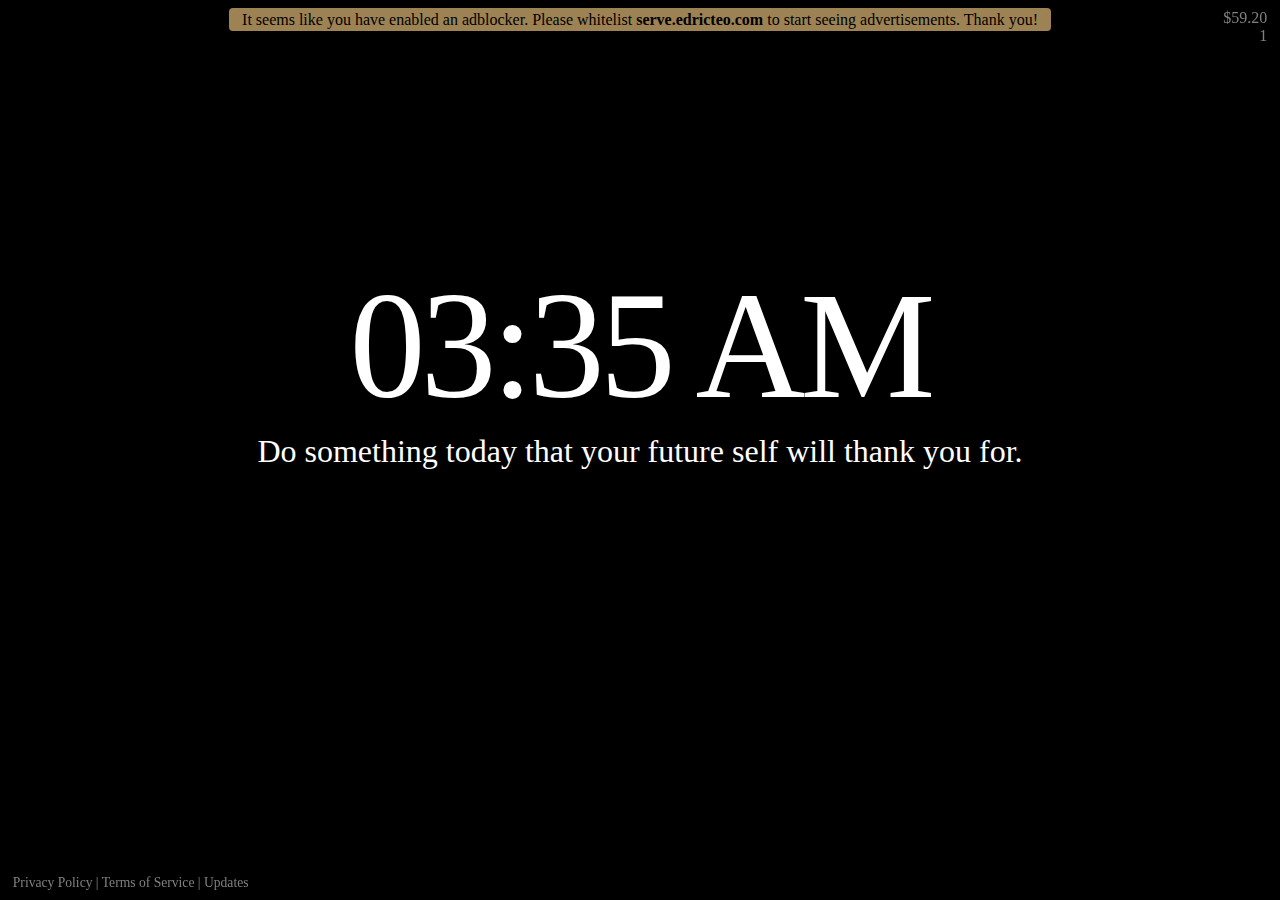
==== index.html @ f2634017 "Remove default value for tab count" ====
<html>

<head>
    <title>New Tab</title>

    <style>
        body {
            background-attachment: fixed;
            background-color: black;
            background-position: 50% 50%;
            background-repeat: no-repeat;
            background-size: cover;
            position: relative;
        }

        #adblockmsg {
            background-color: rgba(174, 145, 93, 0.9);
            border-radius: 4px;
            display: none;
            margin: auto;
            padding: 0.2% 1% 0.2% 1%;
            text-align: center;
        }

        #time {
            color: white;
            font-size: 950%;
            letter-spacing: -5px;
            margin-top: 18%;
            text-align: center;
            width: 100%;
        }

        #quote {
            color: white;
            font-size: 200%;
            text-align: center;
        }

        #cause {
            bottom: 1%;
            position: fixed;
            right: 1%;
        }

        #cause1 {
            bottom: 0;
            height: 250px;
            position: absolute;
            right: 0;
            width: 300px;
        }

        #cause2 {
            bottom: 0;
            height: 90px;
            position: absolute;
            right: 310px;
            width: 728px;
        }

        #cfooter {
            bottom: 1%;
            color: grey;
            font-size: 85%;
            left: 1%;
            position: fixed;
        }

        #cfooter a:link,
        a:visited,
        a:hover,
        a:active {
            color: grey;
            text-decoration: none;
        }

        #top-right {
            color: grey;
            position: fixed;
            text-align: right;
            top: 1%;
            right: 1%;
        }

        #fb-page-overlay {
            left: 50%;
            opacity: 100;
            position: absolute;
            top: 50%;
            transform: translate(-50%, -50%);
        }

        #update-overlay {
            background-color: rgba(0, 0, 0, 0.5);
            bottom: 0;
            cursor: pointer;
            display: none;
            height: 100%;
            left: 0;
            position: fixed;
            right: 0;
            top: 0;
            width: 100%;
            z-index: 2;
        }
    </style>
    <script>
        var image_counter = Number(localStorage.getItem("image_counter")); // 0 if does not exist
        var image_counter_prev_date = Number(localStorage.getItem("image_counter_prev_date"));
        var date = new Date();
        if (image_counter == 0 || (image_counter_prev_date != date.getDate())) {
            image_counter = (Math.floor(Math.random() * 6) + 1);
            localStorage.setItem("image_counter", String(image_counter));
            localStorage.setItem("image_counter_prev_date", String(date.getDate()));
        }
    </script>
</head>

<body>
    <div id="main">
        <div id="adblockmsg">
            It seems like you have enabled an adblocker. Please whitelist <b>serve.edricteo.com</b> to start seeing
            advertisements. Thank you!
        </div>
        <div id="top-right">
            <div id="donation">$59.20</div>
            <div id="tab-count"></div>
        </div>
        <div id="time"></div>
        <div id="quote"></div>
        <div id="cause">
            <div id="cause1">
                <ins class="adsbygoogle" style="display:inline-block;width:300px;height:250px"
                    data-ad-client="ca-pub-2768748312607400" data-ad-slot="2994744178"></ins>
            </div>
            <div id="cause2">
                <ins class="adsbygoogle" style="display:inline-block;width:728px;height:90px"
                    data-ad-client="ca-pub-2768748312607400" data-ad-slot="5141507313"></ins>
            </div>
        </div>
        <div id="update-overlay" onclick="toggleUpdateOverlayOff()">
            <div id="fb-page-overlay">
                <iframe id="fb-page-iframe" width="500" height="650" style="border:none;overflow:hidden" scrolling="no"
                    frameborder="0" allowTransparency="true" allow="encrypted-media"></iframe>
            </div>
        </div>
        <div id="cfooter">
            <a href="https://adcause.io/privacy" target="_blank">Privacy Policy</a> |
            <a href="https://adcause.io/term" target="_blank">Terms of Service</a> |
            <span onclick="toggleUpdateOverlayOn()" style="cursor: pointer;">Updates</span>
        </div>
    </div>

    <!-- Background image -->
    <script>
        document.body.style.backgroundImage = "url('./image/" + image_counter + ".webp')";
    </script>

    <!-- Set initial time and update -->
    <script>
        document.getElementById('time').innerHTML = date.toLocaleString('en-US', { hour: '2-digit', minute: '2-digit', hour12: true });
        setInterval(function () {
            var current_time = new Date();
            document.getElementById('time').innerHTML = current_time.toLocaleString('en-US', { hour: '2-digit', minute: '2-digit', hour12: true });
        }, 1000);
    </script>

    <!-- Update quotes/mantra -->
    <script>
        const qm_arr = [
            "Sometimes later becomes never. Do it now.",
            "Do something today that your future self will thank you for.",
            "Be grateful.",
            "Do what you can, then do the best you can.",
            "Thank someone today.",
            "This, too, shall pass.",
            "Be thankful.",
            "You are worthy.",
            "You are unstoppable.",
            "Comparison is the thief of joy.",
            "You are awesome.",
            "You are beautiful.",
            "Be easy on yourself.",
            "Have something good to say.",
            "Don't wish it was easier, wish you were better.",
            "Don't just get through the day, get from the day.",
            "Hold yourself accountable.",
            "Try something new today."
        ]

        document.getElementById("quote").innerHTML = qm_arr[Math.floor(Math.random() * (qm_arr.length))];
    </script>
</body>

<footer>
    <!-- Check for adblocker -->
    <script>
        document.addEventListener('DOMContentLoaded', init, false);
        function init() {
            adsBlocked(function (blocked) {
                if (blocked) {
                    document.getElementById("adblockmsg").style.display = "table";
                }
            })
        }
        function adsBlocked(callback) {
            var myRequest = new Request('https://pagead2.googlesyndication.com/pagead/js/adsbygoogle.js', {
                method: 'HEAD',
                mode: 'no-cors'
            });

            fetch(myRequest).then(function (response) {
                return response;
            }).then(function (response) {
                callback(false)
            }).catch(function (e) {
                callback(true)
            });
        }
    </script>

    <!-- Adsense -->
    <script async src="https://pagead2.googlesyndication.com/pagead/js/adsbygoogle.js"></script>
    <script>
        window.onload = function () {
            (adsbygoogle = window.adsbygoogle || []).push({});
            (adsbygoogle = window.adsbygoogle || []).push({});
        };
    </script>

    <!-- Tab count -->
    <script>
        var tab_counter = Number(localStorage.getItem("tab_counter")); // 0 if does not exist
        tab_counter += 1;
        localStorage.setItem("tab_counter", String(tab_counter));
        document.getElementById("tab-count").innerHTML = tab_counter;
    </script>

    <!-- Overlay -->
    <script>
        function toggleUpdateOverlayOn() {
            document.getElementById("fb-page-iframe").src = "https://www.facebook.com/plugins/page.php?href=https%3A%2F%2Fwww.facebook.com%2Fadcause&tabs=timeline&width=500&height=650&small_header=false&adapt_container_width=true&hide_cover=true&show_facepile=true&appId=744346142672657";
            document.getElementById("update-overlay").style.display = "block";
        }
        function toggleUpdateOverlayOff() {
            document.getElementById("update-overlay").style.display = "none";
        }
    </script>
</footer>

</html>
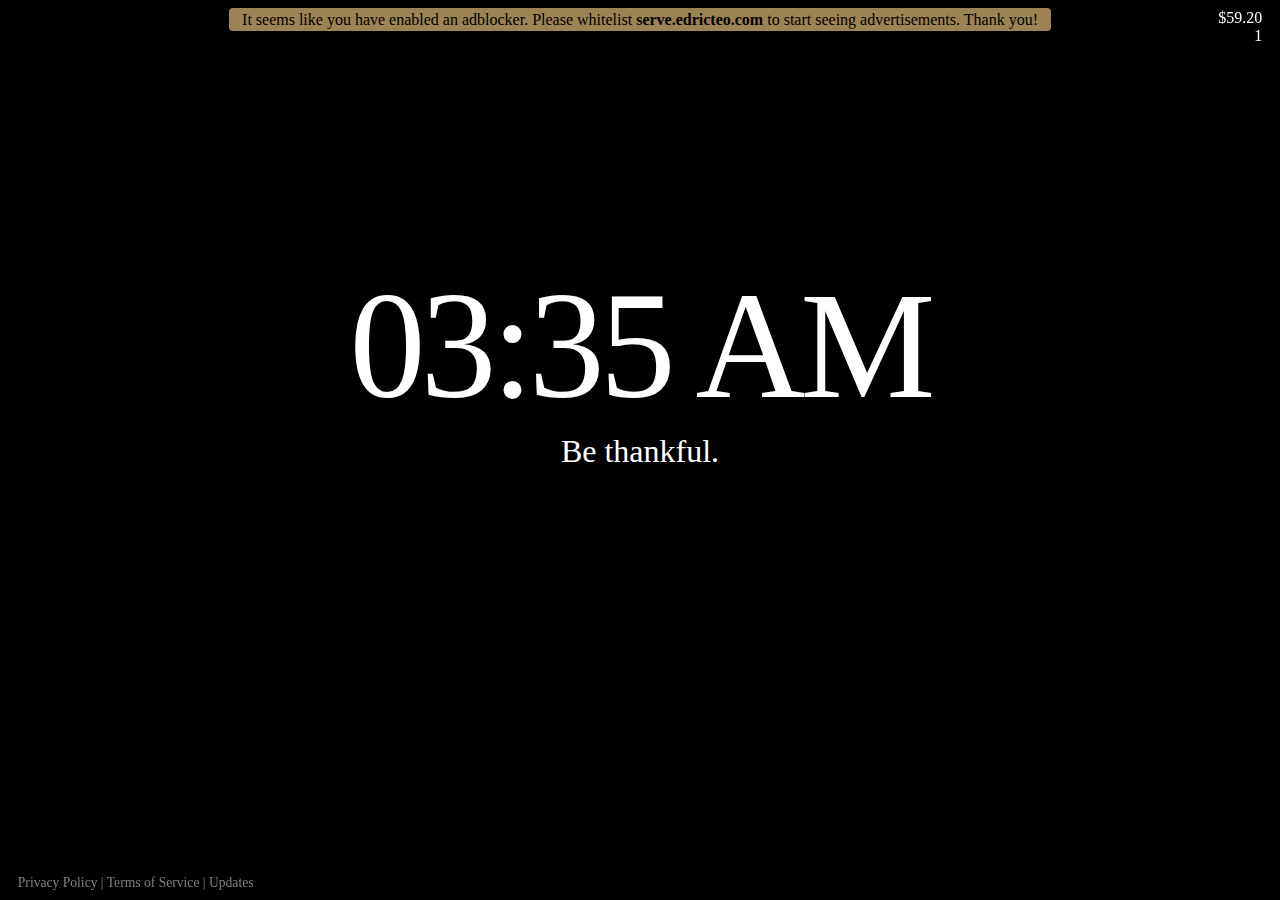
==== commit eca29f2a: "Update pp and tos" ====
--- a/index.html
+++ b/index.html
@@ -60,10 +60,12 @@
         }
 
         #cfooter {
+            border-radius: 5px;
             bottom: 1%;
             color: grey;
             font-size: 85%;
             left: 1%;
+            padding: 0 5 0 5;
             position: fixed;
         }
 
@@ -75,12 +77,18 @@
             text-decoration: none;
         }
 
+        .div-shade {
+            background-color: rgba(0, 0, 0, 0.25);
+        }
+
         #top-right {
-            color: grey;
+            border-radius: 5px;
+            color: white;
             position: fixed;
             text-align: right;
             top: 1%;
             right: 1%;
+            padding: 0 5 0 5;
         }
 
         #fb-page-overlay {
@@ -110,7 +118,7 @@
         var image_counter_prev_date = Number(localStorage.getItem("image_counter_prev_date"));
         var date = new Date();
         if (image_counter == 0 || (image_counter_prev_date != date.getDate())) {
-            image_counter = (Math.floor(Math.random() * 6) + 1);
+            image_counter = (Math.floor(Math.random() * 11) + 1);
             localStorage.setItem("image_counter", String(image_counter));
             localStorage.setItem("image_counter_prev_date", String(date.getDate()));
         }
@@ -123,7 +131,7 @@
             It seems like you have enabled an adblocker. Please whitelist <b>serve.edricteo.com</b> to start seeing
             advertisements. Thank you!
         </div>
-        <div id="top-right">
+        <div id="top-right" class="div-shade">
             <div id="donation">$59.20</div>
             <div id="tab-count"></div>
         </div>
@@ -140,14 +148,15 @@
             </div>
         </div>
         <div id="update-overlay" onclick="toggleUpdateOverlayOff()">
+            <div style="color:white; text-align: center; padding-top: 5px;">Click to dismiss</div>
             <div id="fb-page-overlay">
                 <iframe id="fb-page-iframe" width="500" height="650" style="border:none;overflow:hidden" scrolling="no"
                     frameborder="0" allowTransparency="true" allow="encrypted-media"></iframe>
             </div>
         </div>
-        <div id="cfooter">
-            <a href="https://adcause.io/privacy" target="_blank">Privacy Policy</a> |
-            <a href="https://adcause.io/term" target="_blank">Terms of Service</a> |
+        <div id="cfooter" class="div-shade">
+            <a href="https://adcause.io/privacy-policy" target="_blank">Privacy Policy</a> |
+            <a href="https://adcause.io/terms-of-service" target="_blank">Terms of Service</a> |
             <span onclick="toggleUpdateOverlayOn()" style="cursor: pointer;">Updates</span>
         </div>
     </div>
@@ -186,7 +195,17 @@
             "Don't wish it was easier, wish you were better.",
             "Don't just get through the day, get from the day.",
             "Hold yourself accountable.",
-            "Try something new today."
+            "Try something new today.",
+            "Opportunities don't happen. You create them.",
+            "The way to get started is to quit talking and begin doing.",
+            "The secret of success is to do the common thing uncommonly well.",
+            "Push yourself, because no one else is going to do it for you.",
+            "Great things never come from comfort zones.",
+            "It’s going to be hard, but hard does not mean impossible.",
+            "The key to success is to focus on goals, not obstacles.",
+            "Things must be felt with the heart.",
+            "There is always something to be grateful for.",
+            "Nothing is more honorable than a grateful heart."
         ]
 
         document.getElementById("quote").innerHTML = qm_arr[Math.floor(Math.random() * (qm_arr.length))];
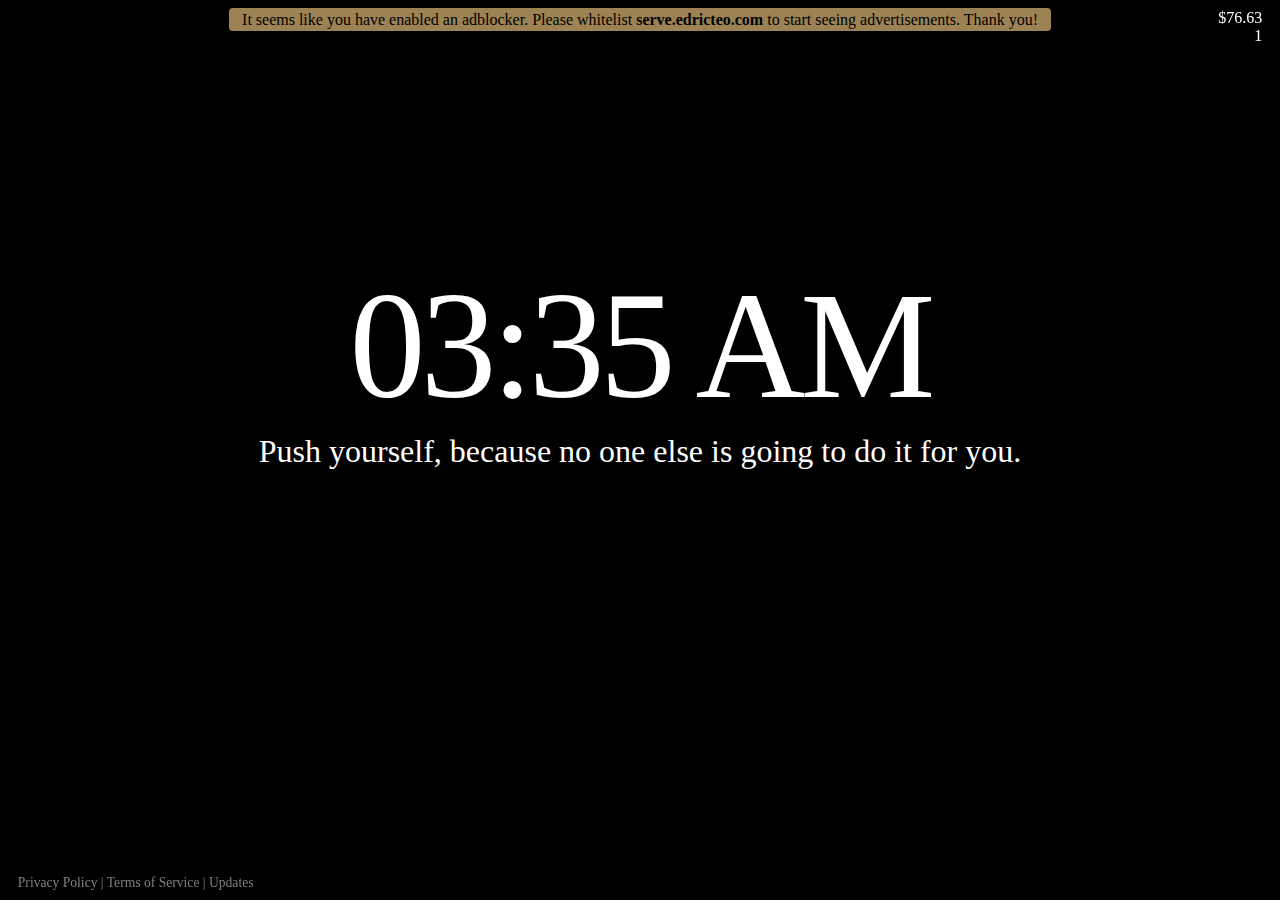
==== commit bb600327: "Update donation amount" ====
--- a/index.html
+++ b/index.html
@@ -132,7 +132,7 @@
             advertisements. Thank you!
         </div>
         <div id="top-right" class="div-shade">
-            <div id="donation">$59.20</div>
+            <div id="donation">$76.63</div>
             <div id="tab-count"></div>
         </div>
         <div id="time"></div>
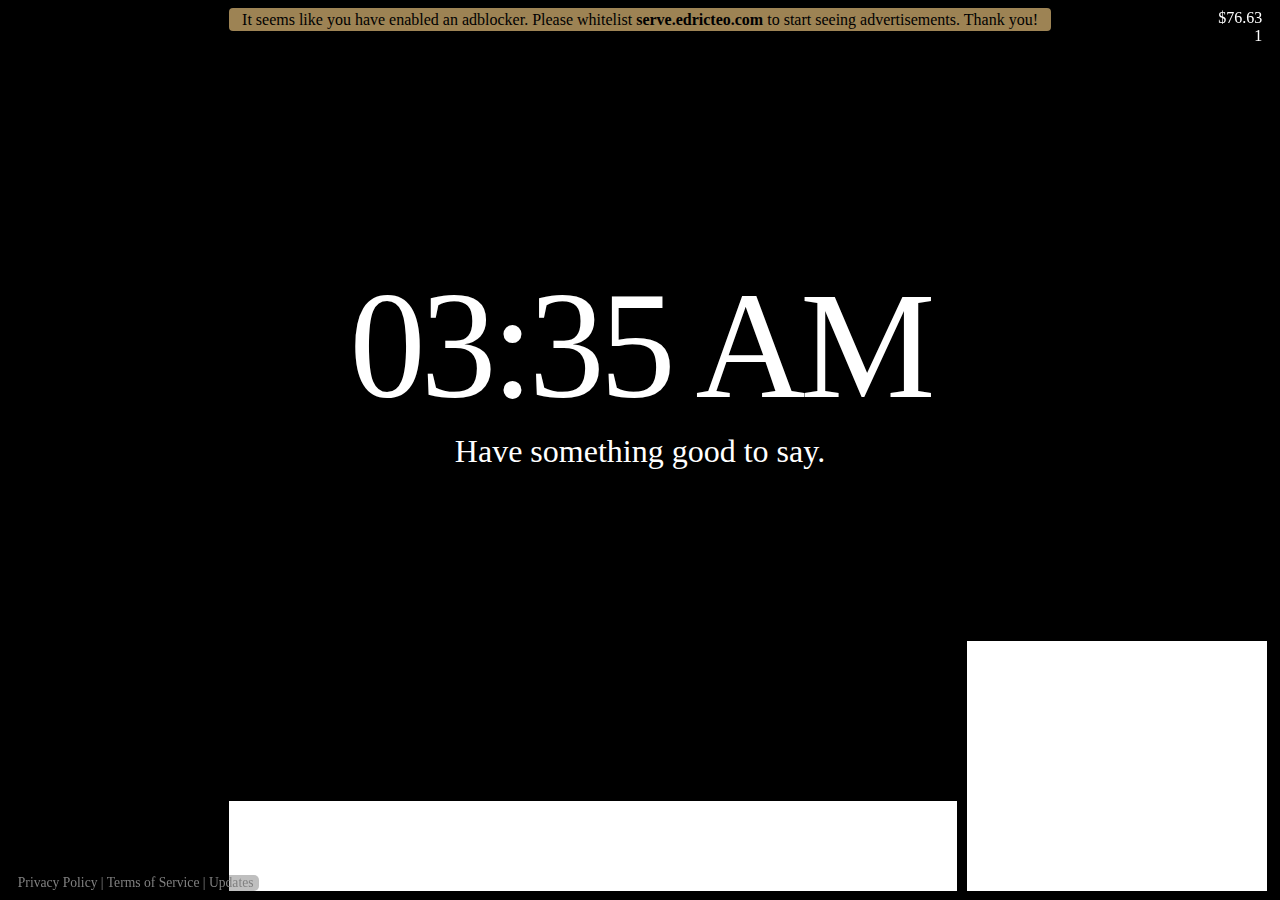
==== commit f33fb540: "Change ads background to load after window.onload" ====
--- a/index.html
+++ b/index.html
@@ -266,6 +266,14 @@
             document.getElementById("update-overlay").style.display = "none";
         }
     </script>
+
+    <!-- Load ads background (for transparency) -->
+    <script>
+        window.onload = function () {
+            document.getElementById("cause1").style.backgroundColor = "white";
+            document.getElementById("cause2").style.backgroundColor = "white";
+        };
+    </script>
 </footer>
 
 </html>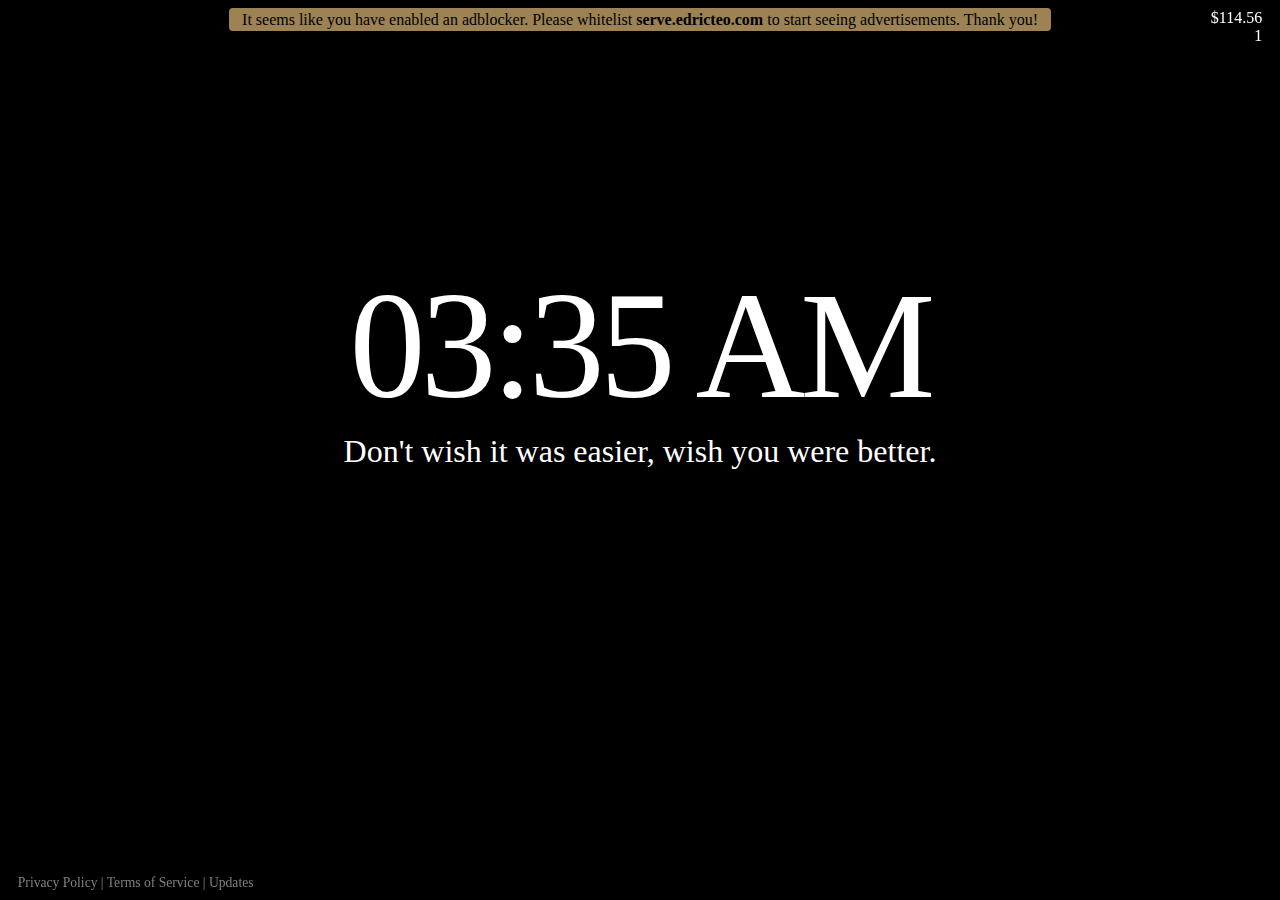
==== commit 04535a54: "Update total donate amount" ====
--- a/index.html
+++ b/index.html
@@ -132,7 +132,7 @@
             advertisements. Thank you!
         </div>
         <div id="top-right" class="div-shade">
-            <div id="donation">$76.63</div>
+            <div id="donation">$114.56</div>
             <div id="tab-count"></div>
         </div>
         <div id="time"></div>
@@ -266,14 +266,6 @@
             document.getElementById("update-overlay").style.display = "none";
         }
     </script>
-
-    <!-- Load ads background (for transparency) -->
-    <script>
-        window.onload = function () {
-            document.getElementById("cause1").style.backgroundColor = "white";
-            document.getElementById("cause2").style.backgroundColor = "white";
-        };
-    </script>
 </footer>
 
 </html>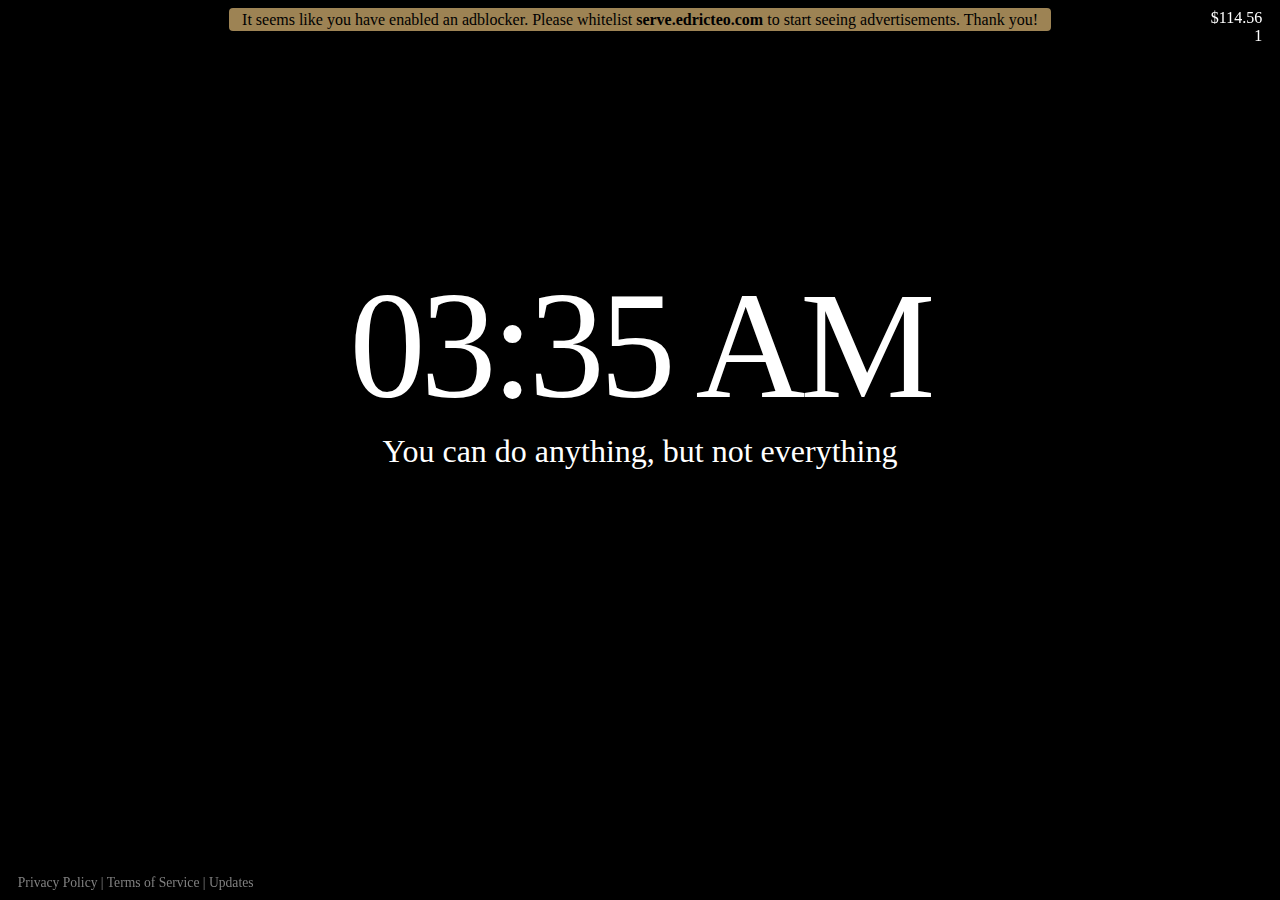
==== commit d3ddf3fe: "Add quotes and bg image" ====
--- a/index.html
+++ b/index.html
@@ -205,7 +205,16 @@
             "The key to success is to focus on goals, not obstacles.",
             "Things must be felt with the heart.",
             "There is always something to be grateful for.",
-            "Nothing is more honorable than a grateful heart."
+            "Nothing is more honorable than a grateful heart.",
+            "No one can make you feel inferior without your consent.",
+            "Don't raise your voice, improve your argument.",
+            "You can do anything, but not everything",
+            "It always seems impossible until it’s done.",
+            "Work hard, be kind, and amazing things will happen.",
+            "Be so good they can’t ignore you.",
+            "You can’t make a rainbow without a little rain.",
+            "The greater the difficulty, the greater the glory.",
+            "Falling down is an accident. Staying down is a choice."
         ]
 
         document.getElementById("quote").innerHTML = qm_arr[Math.floor(Math.random() * (qm_arr.length))];
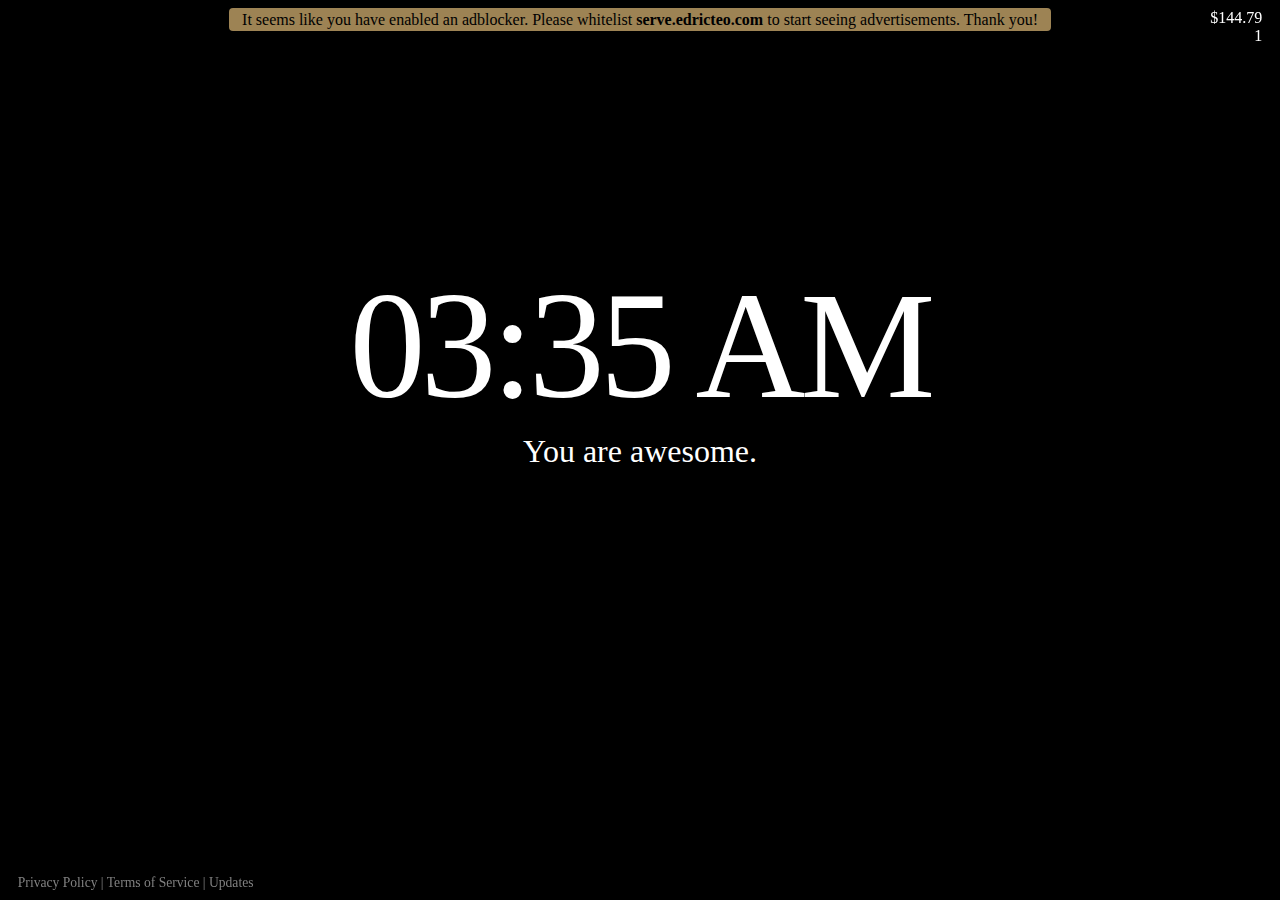
==== commit 3d316246: "Update total donation amount" ====
--- a/index.html
+++ b/index.html
@@ -118,7 +118,7 @@
         var image_counter_prev_date = Number(localStorage.getItem("image_counter_prev_date"));
         var date = new Date();
         if (image_counter == 0 || (image_counter_prev_date != date.getDate())) {
-            image_counter = (Math.floor(Math.random() * 11) + 1);
+            image_counter = (Math.floor(Math.random() * 15) + 1);
             localStorage.setItem("image_counter", String(image_counter));
             localStorage.setItem("image_counter_prev_date", String(date.getDate()));
         }
@@ -132,7 +132,7 @@
             advertisements. Thank you!
         </div>
         <div id="top-right" class="div-shade">
-            <div id="donation">$114.56</div>
+            <div id="donation">$144.79</div>
             <div id="tab-count"></div>
         </div>
         <div id="time"></div>
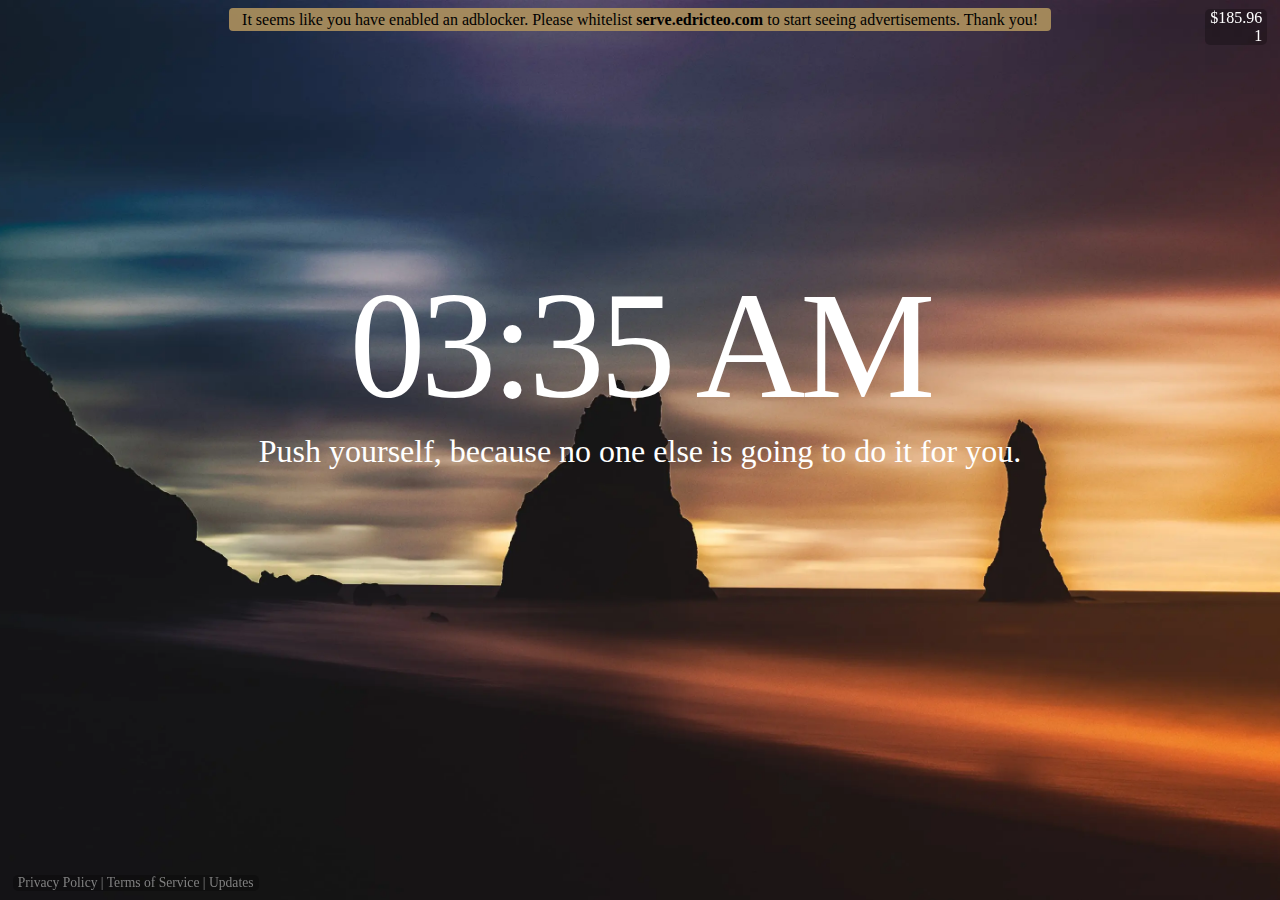
==== commit e8120935: "Update total donation" ====
--- a/index.html
+++ b/index.html
@@ -132,7 +132,7 @@
             advertisements. Thank you!
         </div>
         <div id="top-right" class="div-shade">
-            <div id="donation">$144.79</div>
+            <div id="donation">$185.96</div>
             <div id="tab-count"></div>
         </div>
         <div id="time"></div>
@@ -249,13 +249,13 @@
     </script>
 
     <!-- Adsense -->
-    <script async src="https://pagead2.googlesyndication.com/pagead/js/adsbygoogle.js"></script>
+    <!-- <script async src="https://pagead2.googlesyndication.com/pagead/js/adsbygoogle.js"></script>
     <script>
         window.onload = function () {
             (adsbygoogle = window.adsbygoogle || []).push({});
             (adsbygoogle = window.adsbygoogle || []).push({});
         };
-    </script>
+    </script> -->
 
     <!-- Tab count -->
     <script>
